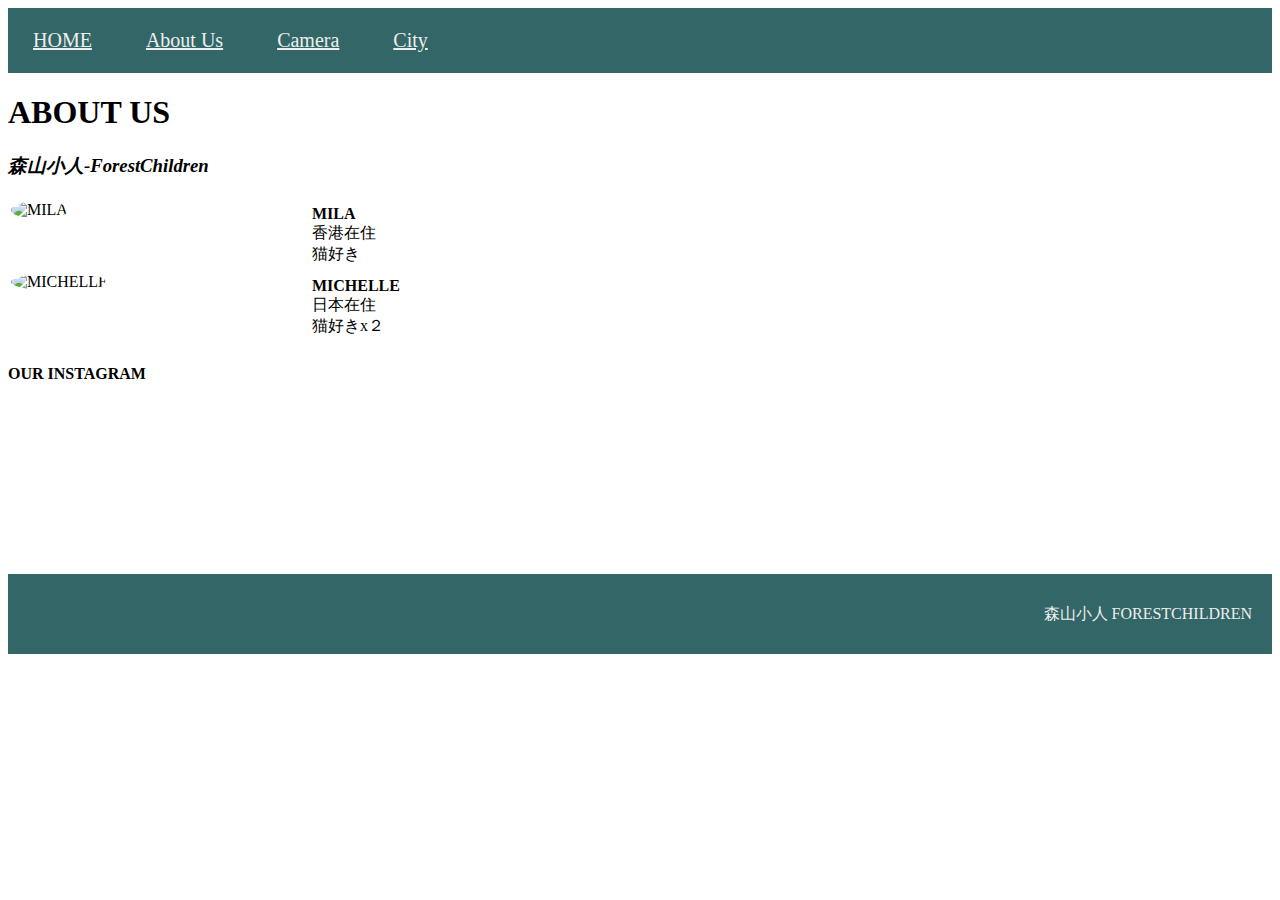
==== aboutus.html @ e5cdf1c3 "Add files via upload" ====
<!DOCTYPE html>
<meta charset="utf-8">
<html lang="ja">
<head>
 <title>森山小人-Forest Children</title> 
<link rel="stylesheet" href="stylesheet.css">
    </head>
    
<body>
    <header>
      <div class="container">
     <a href="index.html"> HOME</a>
     <a href="aboutus.html">About Us</a>
      <a href="#"> Camera</a>
      <a href="#">City</a>
      </div>
    </header>
    <main>
    <h1> ABOUT US</h1>
        <h3><em>森山小人-ForestChildren</em></h3>
    <table>
    <tbody>
    <tr>
    <td><img class="propic" src="img/propic/mila.jpg" alt="MILA"></td>
    <td><strong>MILA</strong><br>香港在住<br>猫好き</td>    
        </tr>
        <tr>
    <td><img class="propic" src="img/propic/mic.jpg" alt="MICHELLE"></td>
    <td><strong>MICHELLE</strong><br>日本在住<br>猫好きx２</td>    
        </tr>
        </tbody>    
        
    </table>
    <aside>
    <h4> OUR INSTAGRAM</h4>    
        
    <!-- LightWidget WIDGET --><script src="https://cdn.lightwidget.com/widgets/lightwidget.js"></script><iframe src="//lightwidget.com/widgets/22d0c5a691a35ce4946860c4f64d90dc.html" scrolling="no" allowtransparency="true" class="lightwidget-widget" style="width:100%;border:0;overflow:hidden;"></iframe>
    </aside>
    
    </main>
     <footer>
    <div class="bottom">
    <p> 森山小人 FORESTCHILDREN</p>          
              </div>
    </footer>
    <script src="main.js"></script>
    </body>
</html>
---- stylesheet.css ----
@charset"utf-8";



.container, main, header, footer{
    width: auto;
}

@media(max-width:450px){
    width:auto;
}

header{
   line-height: 65px;
    background-color: #336666;
    height: 65px;
}

.container a{
    padding-right:25px;
    padding-left: 25px;
    display: inline-block;  
    color: #EEEEEE;
    text-align: center;
    font-size: 20px;
    
}

ul{
    list-style-type: none;
    padding: 0;
    margin: 0;
}

#prev,
#next{
    width: 60px;
}

nav li{
    border: 1px solid #ddd;
    border-radius: 4px;
    font-size: 12px;
    padding: 4px;
    text-align: center;
    cursor: pointer;
    user-select: none;
}

nav li :hover{
    background-color: #f8f8f8; 
}

.thumbnails{
    display: grid;
    gap:5px;
    grid-template-columns: repeat(5, 56px);
}

.thumbnails li{
    cursor: pointer;
    opacity: 0.5;
}

.thumbnails li:hover{
    opacity: 1;
}

img{
    
    vertical-align: bottom;
}

#main{
    width: auto;
    height:auto;
    margin-bottom: 8px;
    display: inline-block;
    margin: 0 auto;
}

nav{
    margin-bottom: 8px
}

nav ul{
    display: flex;
    justify-content: space-between;
}

.thumbnails img{
    width: 56px;
}

.container a:hover{
    transition: 0.8s;
    background-color: #2F4F4F;
}

.place_intro img{
    border-radius: 100%;
    height: 300px;
    width: 300px;
}

.place_intro a:hover{
    opacity: 0.8;
    transition: 0.8s;
}

.place_intro{
    float: left;
    width: 50%;
    text-align: center;
}

.name{
    width: 80%;
    display: inline-block;
    text-align: center;
    line-height: 1.5;
}

.main h2{
    text-align: center;
    font-family: sans-serif;
    font-size: 30px;
}

footer{
    clear: both;
    background-color: #336666;
    line-height: 5;
    text-align: right;
    padding-right: 20px;
    color: #EEEEEE;
}


/*ABOUTUS*/
.propic{
   height: 200px;
   width: 300px;
   border-radius: 100%;
   margin-right: 200px;
   margin-bottom: 50px;
}
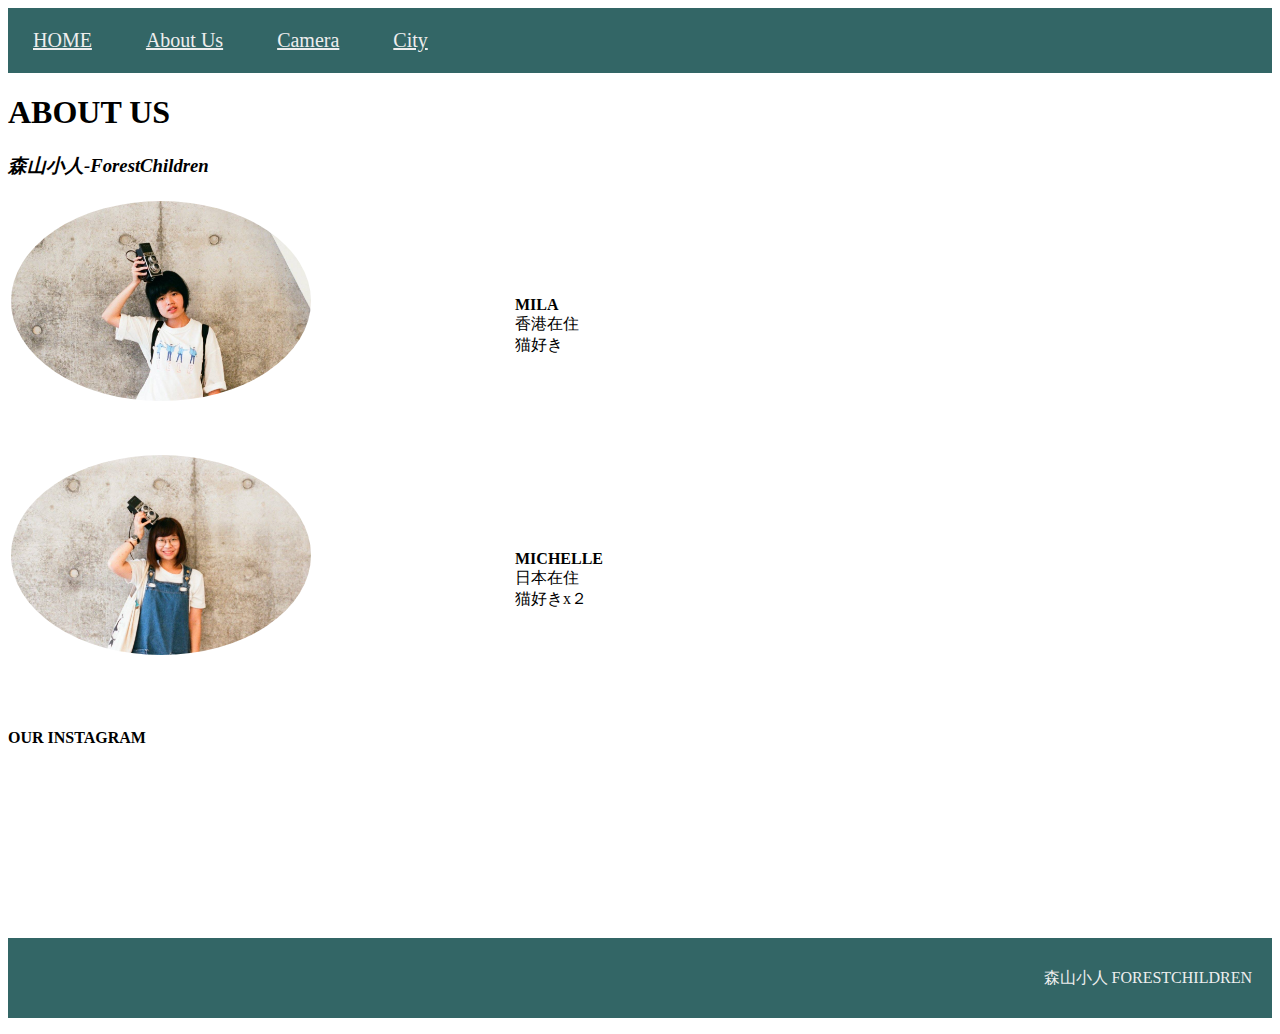
==== commit 475100f7: "Create aboutus.html" ====
--- a/aboutus.html
+++ b/aboutus.html
@@ -45,4 +45,4 @@
     </footer>
     <script src="main.js"></script>
     </body>
-</html>+</html>
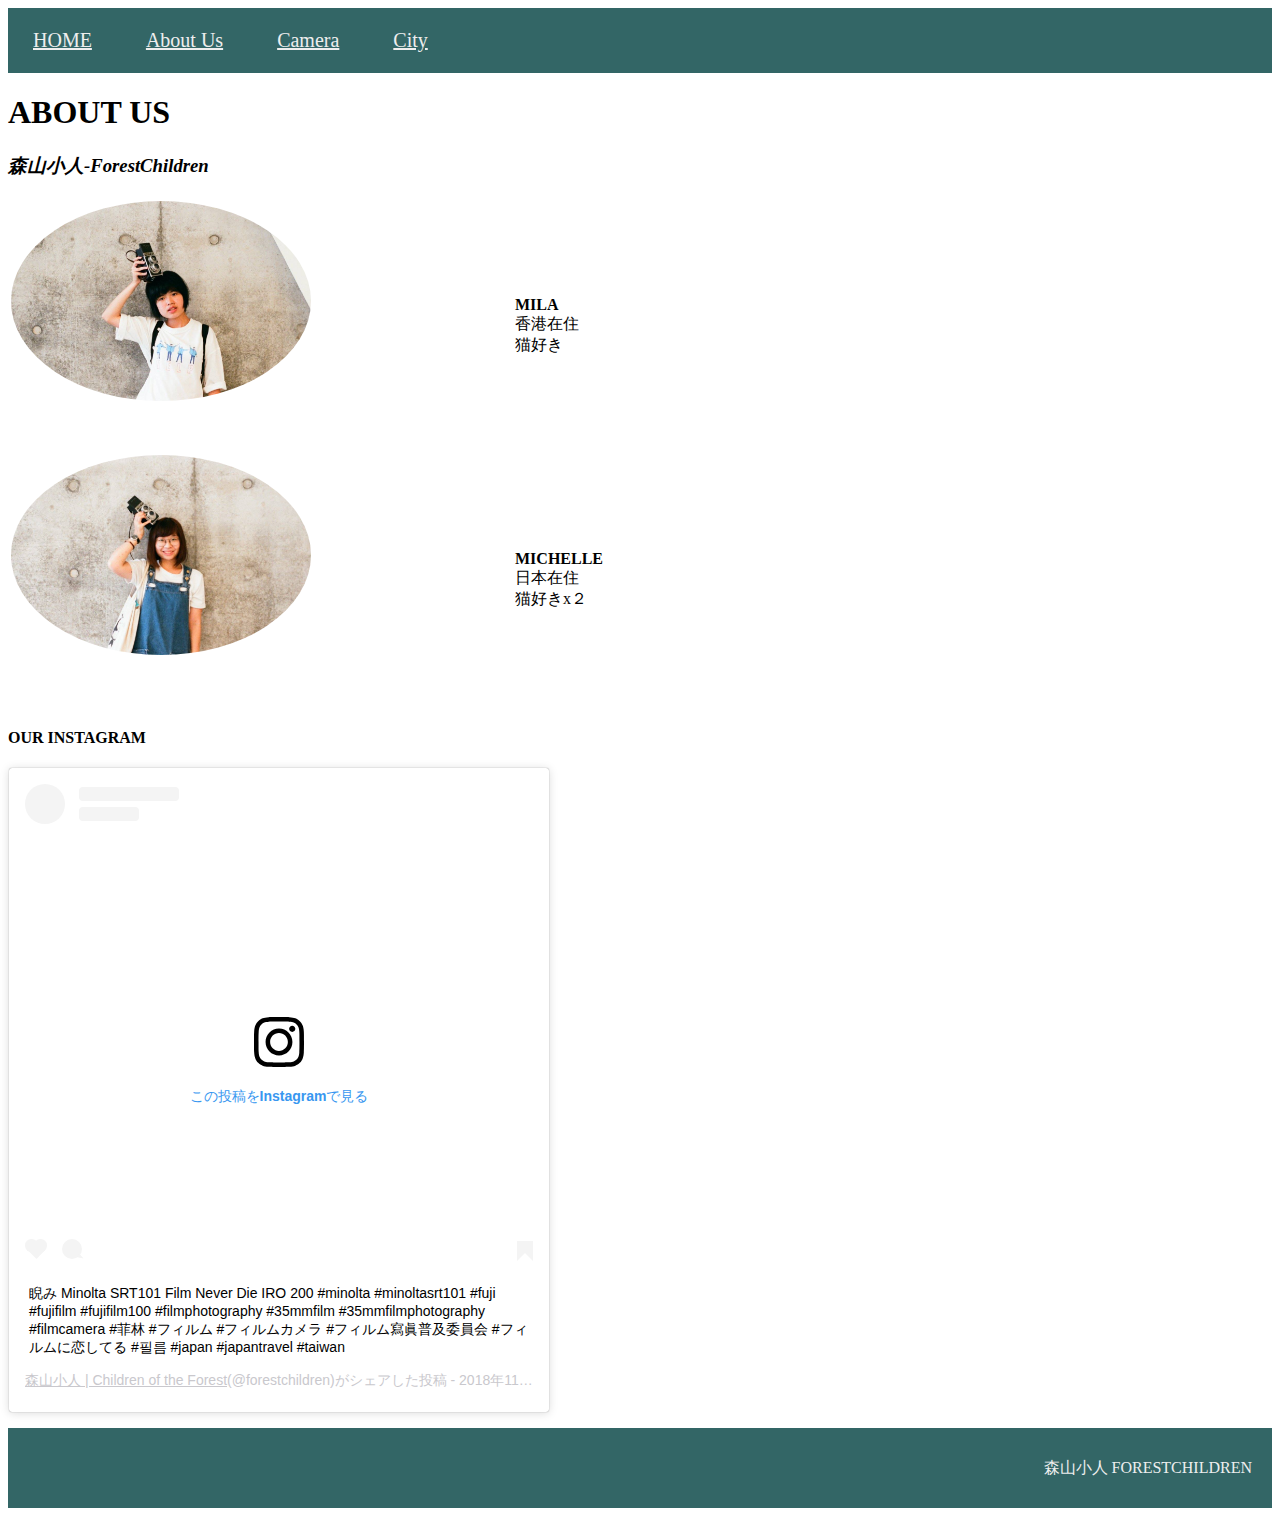
==== commit b0218206: "Update aboutus.html" ====
--- a/aboutus.html
+++ b/aboutus.html
@@ -34,7 +34,7 @@
     <aside>
     <h4> OUR INSTAGRAM</h4>    
         
-    <!-- LightWidget WIDGET --><script src="https://cdn.lightwidget.com/widgets/lightwidget.js"></script><iframe src="//lightwidget.com/widgets/22d0c5a691a35ce4946860c4f64d90dc.html" scrolling="no" allowtransparency="true" class="lightwidget-widget" style="width:100%;border:0;overflow:hidden;"></iframe>
+    <blockquote class="instagram-media" data-instgrm-captioned data-instgrm-permalink="https://www.instagram.com/p/BqzcEcGFAdn/?utm_source=ig_embed&amp;utm_campaign=loading" data-instgrm-version="12" style=" background:#FFF; border:0; border-radius:3px; box-shadow:0 0 1px 0 rgba(0,0,0,0.5),0 1px 10px 0 rgba(0,0,0,0.15); margin: 1px; max-width:540px; min-width:326px; padding:0; width:99.375%; width:-webkit-calc(100% - 2px); width:calc(100% - 2px);"><div style="padding:16px;"> <a href="https://www.instagram.com/p/BqzcEcGFAdn/?utm_source=ig_embed&amp;utm_campaign=loading" style=" background:#FFFFFF; line-height:0; padding:0 0; text-align:center; text-decoration:none; width:100%;" target="_blank"> <div style=" display: flex; flex-direction: row; align-items: center;"> <div style="background-color: #F4F4F4; border-radius: 50%; flex-grow: 0; height: 40px; margin-right: 14px; width: 40px;"></div> <div style="display: flex; flex-direction: column; flex-grow: 1; justify-content: center;"> <div style=" background-color: #F4F4F4; border-radius: 4px; flex-grow: 0; height: 14px; margin-bottom: 6px; width: 100px;"></div> <div style=" background-color: #F4F4F4; border-radius: 4px; flex-grow: 0; height: 14px; width: 60px;"></div></div></div><div style="padding: 19% 0;"></div> <div style="display:block; height:50px; margin:0 auto 12px; width:50px;"><svg width="50px" height="50px" viewBox="0 0 60 60" version="1.1" xmlns="https://www.w3.org/2000/svg" xmlns:xlink="https://www.w3.org/1999/xlink"><g stroke="none" stroke-width="1" fill="none" fill-rule="evenodd"><g transform="translate(-511.000000, -20.000000)" fill="#000000"><g><path d="M556.869,30.41 C554.814,30.41 553.148,32.076 553.148,34.131 C553.148,36.186 554.814,37.852 556.869,37.852 C558.924,37.852 560.59,36.186 560.59,34.131 C560.59,32.076 558.924,30.41 556.869,30.41 M541,60.657 C535.114,60.657 530.342,55.887 530.342,50 C530.342,44.114 535.114,39.342 541,39.342 C546.887,39.342 551.658,44.114 551.658,50 C551.658,55.887 546.887,60.657 541,60.657 M541,33.886 C532.1,33.886 524.886,41.1 524.886,50 C524.886,58.899 532.1,66.113 541,66.113 C549.9,66.113 557.115,58.899 557.115,50 C557.115,41.1 549.9,33.886 541,33.886 M565.378,62.101 C565.244,65.022 564.756,66.606 564.346,67.663 C563.803,69.06 563.154,70.057 562.106,71.106 C561.058,72.155 560.06,72.803 558.662,73.347 C557.607,73.757 556.021,74.244 553.102,74.378 C549.944,74.521 548.997,74.552 541,74.552 C533.003,74.552 532.056,74.521 528.898,74.378 C525.979,74.244 524.393,73.757 523.338,73.347 C521.94,72.803 520.942,72.155 519.894,71.106 C518.846,70.057 518.197,69.06 517.654,67.663 C517.244,66.606 516.755,65.022 516.623,62.101 C516.479,58.943 516.448,57.996 516.448,50 C516.448,42.003 516.479,41.056 516.623,37.899 C516.755,34.978 517.244,33.391 517.654,32.338 C518.197,30.938 518.846,29.942 519.894,28.894 C520.942,27.846 521.94,27.196 523.338,26.654 C524.393,26.244 525.979,25.756 528.898,25.623 C532.057,25.479 533.004,25.448 541,25.448 C548.997,25.448 549.943,25.479 553.102,25.623 C556.021,25.756 557.607,26.244 558.662,26.654 C560.06,27.196 561.058,27.846 562.106,28.894 C563.154,29.942 563.803,30.938 564.346,32.338 C564.756,33.391 565.244,34.978 565.378,37.899 C565.522,41.056 565.552,42.003 565.552,50 C565.552,57.996 565.522,58.943 565.378,62.101 M570.82,37.631 C570.674,34.438 570.167,32.258 569.425,30.349 C568.659,28.377 567.633,26.702 565.965,25.035 C564.297,23.368 562.623,22.342 560.652,21.575 C558.743,20.834 556.562,20.326 553.369,20.18 C550.169,20.033 549.148,20 541,20 C532.853,20 531.831,20.033 528.631,20.18 C525.438,20.326 523.257,20.834 521.349,21.575 C519.376,22.342 517.703,23.368 516.035,25.035 C514.368,26.702 513.342,28.377 512.574,30.349 C511.834,32.258 511.326,34.438 511.181,37.631 C511.035,40.831 511,41.851 511,50 C511,58.147 511.035,59.17 511.181,62.369 C511.326,65.562 511.834,67.743 512.574,69.651 C513.342,71.625 514.368,73.296 516.035,74.965 C517.703,76.634 519.376,77.658 521.349,78.425 C523.257,79.167 525.438,79.673 528.631,79.82 C531.831,79.965 532.853,80.001 541,80.001 C549.148,80.001 550.169,79.965 553.369,79.82 C556.562,79.673 558.743,79.167 560.652,78.425 C562.623,77.658 564.297,76.634 565.965,74.965 C567.633,73.296 568.659,71.625 569.425,69.651 C570.167,67.743 570.674,65.562 570.82,62.369 C570.966,59.17 571,58.147 571,50 C571,41.851 570.966,40.831 570.82,37.631"></path></g></g></g></svg></div><div style="padding-top: 8px;"> <div style=" color:#3897f0; font-family:Arial,sans-serif; font-size:14px; font-style:normal; font-weight:550; line-height:18px;"> この投稿をInstagramで見る</div></div><div style="padding: 12.5% 0;"></div> <div style="display: flex; flex-direction: row; margin-bottom: 14px; align-items: center;"><div> <div style="background-color: #F4F4F4; border-radius: 50%; height: 12.5px; width: 12.5px; transform: translateX(0px) translateY(7px);"></div> <div style="background-color: #F4F4F4; height: 12.5px; transform: rotate(-45deg) translateX(3px) translateY(1px); width: 12.5px; flex-grow: 0; margin-right: 14px; margin-left: 2px;"></div> <div style="background-color: #F4F4F4; border-radius: 50%; height: 12.5px; width: 12.5px; transform: translateX(9px) translateY(-18px);"></div></div><div style="margin-left: 8px;"> <div style=" background-color: #F4F4F4; border-radius: 50%; flex-grow: 0; height: 20px; width: 20px;"></div> <div style=" width: 0; height: 0; border-top: 2px solid transparent; border-left: 6px solid #f4f4f4; border-bottom: 2px solid transparent; transform: translateX(16px) translateY(-4px) rotate(30deg)"></div></div><div style="margin-left: auto;"> <div style=" width: 0px; border-top: 8px solid #F4F4F4; border-right: 8px solid transparent; transform: translateY(16px);"></div> <div style=" background-color: #F4F4F4; flex-grow: 0; height: 12px; width: 16px; transform: translateY(-4px);"></div> <div style=" width: 0; height: 0; border-top: 8px solid #F4F4F4; border-left: 8px solid transparent; transform: translateY(-4px) translateX(8px);"></div></div></div></a> <p style=" margin:8px 0 0 0; padding:0 4px;"> <a href="https://www.instagram.com/p/BqzcEcGFAdn/?utm_source=ig_embed&amp;utm_campaign=loading" style=" color:#000; font-family:Arial,sans-serif; font-size:14px; font-style:normal; font-weight:normal; line-height:17px; text-decoration:none; word-wrap:break-word;" target="_blank">睨み Minolta SRT101 Film Never Die IRO 200 #minolta #minoltasrt101 #fuji #fujifilm #fujifilm100 #filmphotography #35mmfilm #35mmfilmphotography #filmcamera #菲林 #フィルム #フィルムカメラ #フィルム寫眞普及委員会 #フィルムに恋してる #필름 #japan #japantravel #taiwan</a></p> <p style=" color:#c9c8cd; font-family:Arial,sans-serif; font-size:14px; line-height:17px; margin-bottom:0; margin-top:8px; overflow:hidden; padding:8px 0 7px; text-align:center; text-overflow:ellipsis; white-space:nowrap;"><a href="https://www.instagram.com/forestchildren/?utm_source=ig_embed&amp;utm_campaign=loading" style=" color:#c9c8cd; font-family:Arial,sans-serif; font-size:14px; font-style:normal; font-weight:normal; line-height:17px;" target="_blank"> 森山小人 | Children of the Forest</a>(@forestchildren)がシェアした投稿 - <time style=" font-family:Arial,sans-serif; font-size:14px; line-height:17px;" datetime="2018-11-30T12:01:20+00:00">2018年11月月30日午前4時01分PST</time></p></div></blockquote> <script async src="//www.instagram.com/embed.js"></script>
     </aside>
     
     </main>
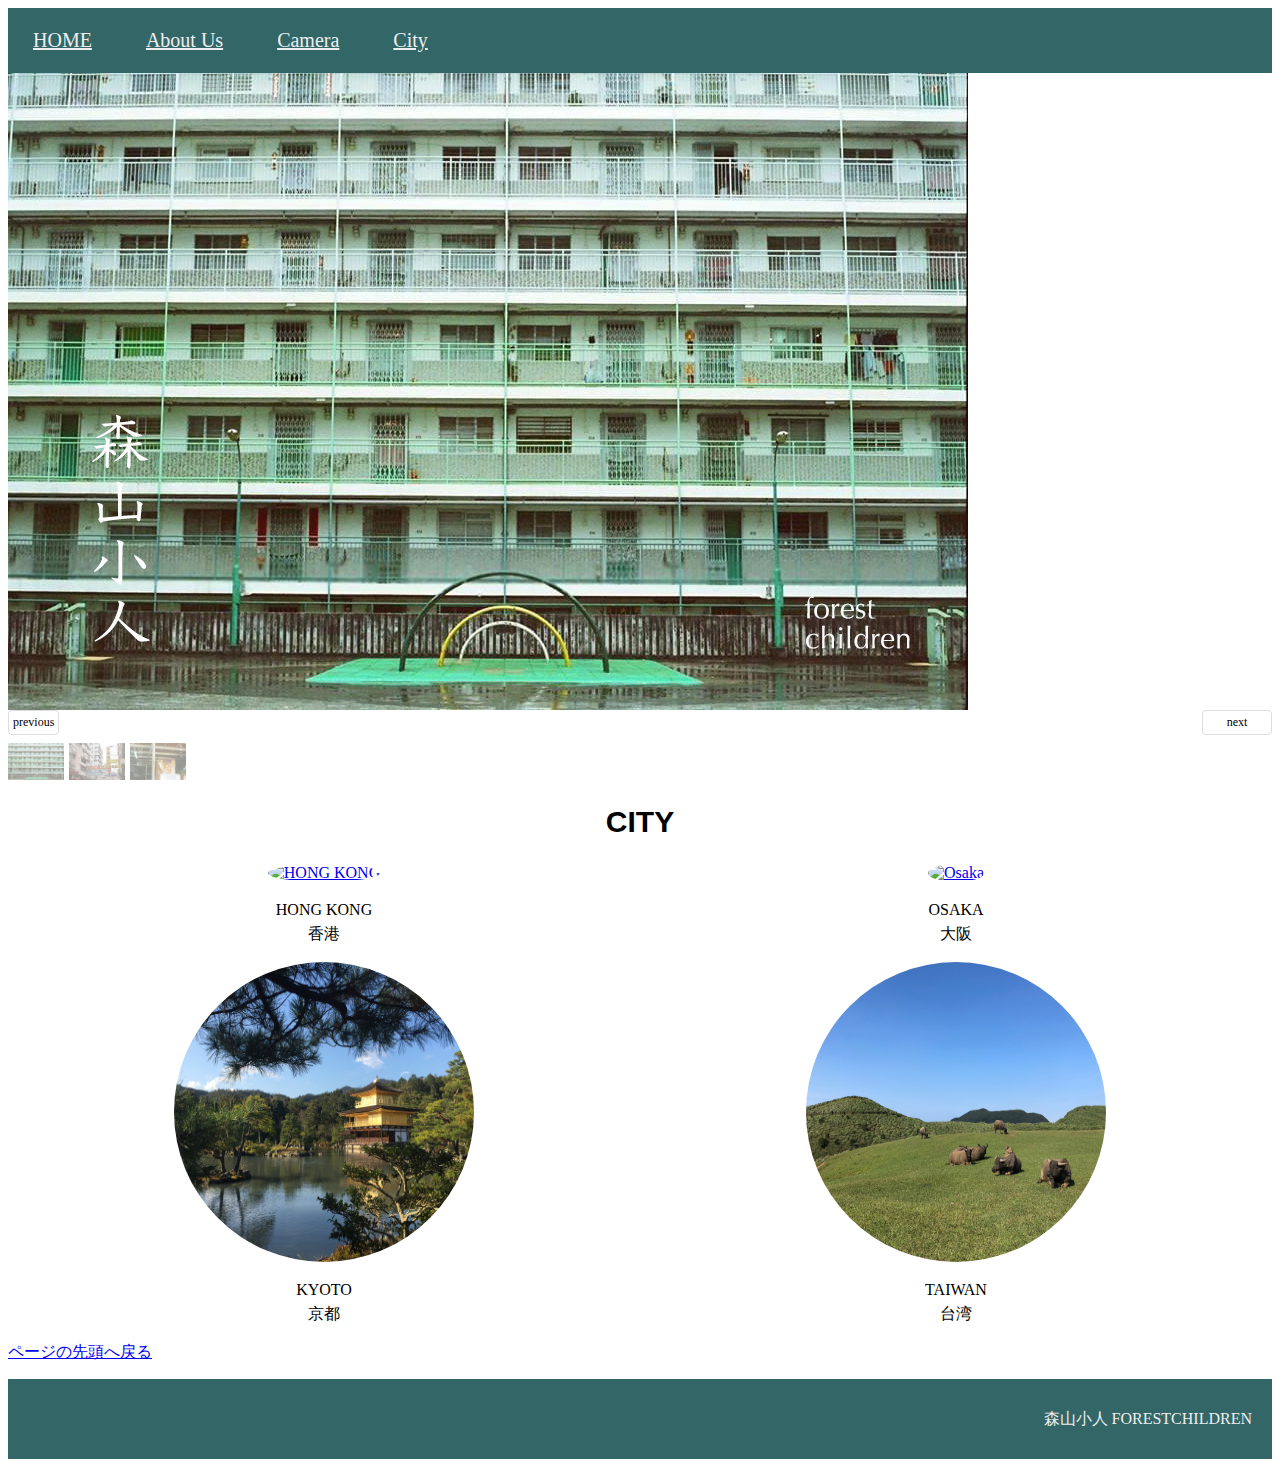
==== commit f65301a5: "Update aboutus.html" ====
--- a/aboutus.html
+++ b/aboutus.html
@@ -2,7 +2,8 @@
 <meta charset="utf-8">
 <html lang="ja">
 <head>
- <title>森山小人-Forest Children</title> 
+ <title>森山小人-Forest Children</title>
+<meta name="description" content="森山小人-Forest Children">
 <link rel="stylesheet" href="stylesheet.css">
     </head>
     
@@ -10,34 +11,53 @@
     <header>
       <div class="container">
      <a href="index.html"> HOME</a>
-     <a href="aboutus.html">About Us</a>
-      <a href="#"> Camera</a>
-      <a href="#">City</a>
+    <a href="aboutus.html">About Us</a>
+      <a href="camera.html"> Camera</a>
+      <a href="city.html">City</a>
       </div>
-    </header>
+</header>
     <main>
-    <h1> ABOUT US</h1>
-        <h3><em>森山小人-ForestChildren</em></h3>
-    <table>
-    <tbody>
-    <tr>
-    <td><img class="propic" src="img/propic/mila.jpg" alt="MILA"></td>
-    <td><strong>MILA</strong><br>香港在住<br>猫好き</td>    
-        </tr>
-        <tr>
-    <td><img class="propic" src="img/propic/mic.jpg" alt="MICHELLE"></td>
-    <td><strong>MICHELLE</strong><br>日本在住<br>猫好きx２</td>    
-        </tr>
-        </tbody>    
-        
-    </table>
-    <aside>
-    <h4> OUR INSTAGRAM</h4>    
-        
-    <blockquote class="instagram-media" data-instgrm-captioned data-instgrm-permalink="https://www.instagram.com/p/BqzcEcGFAdn/?utm_source=ig_embed&amp;utm_campaign=loading" data-instgrm-version="12" style=" background:#FFF; border:0; border-radius:3px; box-shadow:0 0 1px 0 rgba(0,0,0,0.5),0 1px 10px 0 rgba(0,0,0,0.15); margin: 1px; max-width:540px; min-width:326px; padding:0; width:99.375%; width:-webkit-calc(100% - 2px); width:calc(100% - 2px);"><div style="padding:16px;"> <a href="https://www.instagram.com/p/BqzcEcGFAdn/?utm_source=ig_embed&amp;utm_campaign=loading" style=" background:#FFFFFF; line-height:0; padding:0 0; text-align:center; text-decoration:none; width:100%;" target="_blank"> <div style=" display: flex; flex-direction: row; align-items: center;"> <div style="background-color: #F4F4F4; border-radius: 50%; flex-grow: 0; height: 40px; margin-right: 14px; width: 40px;"></div> <div style="display: flex; flex-direction: column; flex-grow: 1; justify-content: center;"> <div style=" background-color: #F4F4F4; border-radius: 4px; flex-grow: 0; height: 14px; margin-bottom: 6px; width: 100px;"></div> <div style=" background-color: #F4F4F4; border-radius: 4px; flex-grow: 0; height: 14px; width: 60px;"></div></div></div><div style="padding: 19% 0;"></div> <div style="display:block; height:50px; margin:0 auto 12px; width:50px;"><svg width="50px" height="50px" viewBox="0 0 60 60" version="1.1" xmlns="https://www.w3.org/2000/svg" xmlns:xlink="https://www.w3.org/1999/xlink"><g stroke="none" stroke-width="1" fill="none" fill-rule="evenodd"><g transform="translate(-511.000000, -20.000000)" fill="#000000"><g><path d="M556.869,30.41 C554.814,30.41 553.148,32.076 553.148,34.131 C553.148,36.186 554.814,37.852 556.869,37.852 C558.924,37.852 560.59,36.186 560.59,34.131 C560.59,32.076 558.924,30.41 556.869,30.41 M541,60.657 C535.114,60.657 530.342,55.887 530.342,50 C530.342,44.114 535.114,39.342 541,39.342 C546.887,39.342 551.658,44.114 551.658,50 C551.658,55.887 546.887,60.657 541,60.657 M541,33.886 C532.1,33.886 524.886,41.1 524.886,50 C524.886,58.899 532.1,66.113 541,66.113 C549.9,66.113 557.115,58.899 557.115,50 C557.115,41.1 549.9,33.886 541,33.886 M565.378,62.101 C565.244,65.022 564.756,66.606 564.346,67.663 C563.803,69.06 563.154,70.057 562.106,71.106 C561.058,72.155 560.06,72.803 558.662,73.347 C557.607,73.757 556.021,74.244 553.102,74.378 C549.944,74.521 548.997,74.552 541,74.552 C533.003,74.552 532.056,74.521 528.898,74.378 C525.979,74.244 524.393,73.757 523.338,73.347 C521.94,72.803 520.942,72.155 519.894,71.106 C518.846,70.057 518.197,69.06 517.654,67.663 C517.244,66.606 516.755,65.022 516.623,62.101 C516.479,58.943 516.448,57.996 516.448,50 C516.448,42.003 516.479,41.056 516.623,37.899 C516.755,34.978 517.244,33.391 517.654,32.338 C518.197,30.938 518.846,29.942 519.894,28.894 C520.942,27.846 521.94,27.196 523.338,26.654 C524.393,26.244 525.979,25.756 528.898,25.623 C532.057,25.479 533.004,25.448 541,25.448 C548.997,25.448 549.943,25.479 553.102,25.623 C556.021,25.756 557.607,26.244 558.662,26.654 C560.06,27.196 561.058,27.846 562.106,28.894 C563.154,29.942 563.803,30.938 564.346,32.338 C564.756,33.391 565.244,34.978 565.378,37.899 C565.522,41.056 565.552,42.003 565.552,50 C565.552,57.996 565.522,58.943 565.378,62.101 M570.82,37.631 C570.674,34.438 570.167,32.258 569.425,30.349 C568.659,28.377 567.633,26.702 565.965,25.035 C564.297,23.368 562.623,22.342 560.652,21.575 C558.743,20.834 556.562,20.326 553.369,20.18 C550.169,20.033 549.148,20 541,20 C532.853,20 531.831,20.033 528.631,20.18 C525.438,20.326 523.257,20.834 521.349,21.575 C519.376,22.342 517.703,23.368 516.035,25.035 C514.368,26.702 513.342,28.377 512.574,30.349 C511.834,32.258 511.326,34.438 511.181,37.631 C511.035,40.831 511,41.851 511,50 C511,58.147 511.035,59.17 511.181,62.369 C511.326,65.562 511.834,67.743 512.574,69.651 C513.342,71.625 514.368,73.296 516.035,74.965 C517.703,76.634 519.376,77.658 521.349,78.425 C523.257,79.167 525.438,79.673 528.631,79.82 C531.831,79.965 532.853,80.001 541,80.001 C549.148,80.001 550.169,79.965 553.369,79.82 C556.562,79.673 558.743,79.167 560.652,78.425 C562.623,77.658 564.297,76.634 565.965,74.965 C567.633,73.296 568.659,71.625 569.425,69.651 C570.167,67.743 570.674,65.562 570.82,62.369 C570.966,59.17 571,58.147 571,50 C571,41.851 570.966,40.831 570.82,37.631"></path></g></g></g></svg></div><div style="padding-top: 8px;"> <div style=" color:#3897f0; font-family:Arial,sans-serif; font-size:14px; font-style:normal; font-weight:550; line-height:18px;"> この投稿をInstagramで見る</div></div><div style="padding: 12.5% 0;"></div> <div style="display: flex; flex-direction: row; margin-bottom: 14px; align-items: center;"><div> <div style="background-color: #F4F4F4; border-radius: 50%; height: 12.5px; width: 12.5px; transform: translateX(0px) translateY(7px);"></div> <div style="background-color: #F4F4F4; height: 12.5px; transform: rotate(-45deg) translateX(3px) translateY(1px); width: 12.5px; flex-grow: 0; margin-right: 14px; margin-left: 2px;"></div> <div style="background-color: #F4F4F4; border-radius: 50%; height: 12.5px; width: 12.5px; transform: translateX(9px) translateY(-18px);"></div></div><div style="margin-left: 8px;"> <div style=" background-color: #F4F4F4; border-radius: 50%; flex-grow: 0; height: 20px; width: 20px;"></div> <div style=" width: 0; height: 0; border-top: 2px solid transparent; border-left: 6px solid #f4f4f4; border-bottom: 2px solid transparent; transform: translateX(16px) translateY(-4px) rotate(30deg)"></div></div><div style="margin-left: auto;"> <div style=" width: 0px; border-top: 8px solid #F4F4F4; border-right: 8px solid transparent; transform: translateY(16px);"></div> <div style=" background-color: #F4F4F4; flex-grow: 0; height: 12px; width: 16px; transform: translateY(-4px);"></div> <div style=" width: 0; height: 0; border-top: 8px solid #F4F4F4; border-left: 8px solid transparent; transform: translateY(-4px) translateX(8px);"></div></div></div></a> <p style=" margin:8px 0 0 0; padding:0 4px;"> <a href="https://www.instagram.com/p/BqzcEcGFAdn/?utm_source=ig_embed&amp;utm_campaign=loading" style=" color:#000; font-family:Arial,sans-serif; font-size:14px; font-style:normal; font-weight:normal; line-height:17px; text-decoration:none; word-wrap:break-word;" target="_blank">睨み Minolta SRT101 Film Never Die IRO 200 #minolta #minoltasrt101 #fuji #fujifilm #fujifilm100 #filmphotography #35mmfilm #35mmfilmphotography #filmcamera #菲林 #フィルム #フィルムカメラ #フィルム寫眞普及委員会 #フィルムに恋してる #필름 #japan #japantravel #taiwan</a></p> <p style=" color:#c9c8cd; font-family:Arial,sans-serif; font-size:14px; line-height:17px; margin-bottom:0; margin-top:8px; overflow:hidden; padding:8px 0 7px; text-align:center; text-overflow:ellipsis; white-space:nowrap;"><a href="https://www.instagram.com/forestchildren/?utm_source=ig_embed&amp;utm_campaign=loading" style=" color:#c9c8cd; font-family:Arial,sans-serif; font-size:14px; font-style:normal; font-weight:normal; line-height:17px;" target="_blank"> 森山小人 | Children of the Forest</a>(@forestchildren)がシェアした投稿 - <time style=" font-family:Arial,sans-serif; font-size:14px; line-height:17px;" datetime="2018-11-30T12:01:20+00:00">2018年11月月30日午前4時01分PST</time></p></div></blockquote> <script async src="//www.instagram.com/embed.js"></script>
-    </aside>
-    
+    <div class="contents">
+        <img id="main">
+        <nav>
+        <ul>
+        <li id="pre">previous</li>
+        <li id="next">next</li>
+        </ul>
+        </nav>
+        <ul class="thumbnails">
+            
+        </ul>
+      </div>
+      <div class="main">
+      <h2>CITY</h2>
+      <div class="place_intro">
+          <div class="place_pic">
+          <a href="#"><img src="img/hongkong_cover.JPG" alt="HONG KONG"></a>
+            </div>
+          <p class="name">HONG KONG <br>香港</p>
+    </div>
+     <div class="place_intro">
+         <div class="place_pic">
+         <a href="#"><img src="img/Osaka.JPG" alt="Osaka"></a>
+         </div>
+           <p class="name">OSAKA<br>大阪</p>
+    </div>
+     <div class="place_intro">
+         <div class="place_pic">
+          <a href="#"><img src="img/Kyoto.JPG" alt="KYOTO"></a>
+         </div>
+           <p class="name">KYOTO<br>京都</p>
+    </div>
+     <div class="place_intro">
+         <div class="place_pic">
+         <a href="#"><img src="img/taiwan.jpg" alt="TAIWAN"></a>
+         </div>
+          <p class="name">TAIWAN<br>台湾</p>
+    </div>
+      </div>
     </main>
+   <p id="pagetop"><a href="#top">ページの先頭へ戻る</a></p>
      <footer>
     <div class="bottom">
     <p> 森山小人 FORESTCHILDREN</p>          
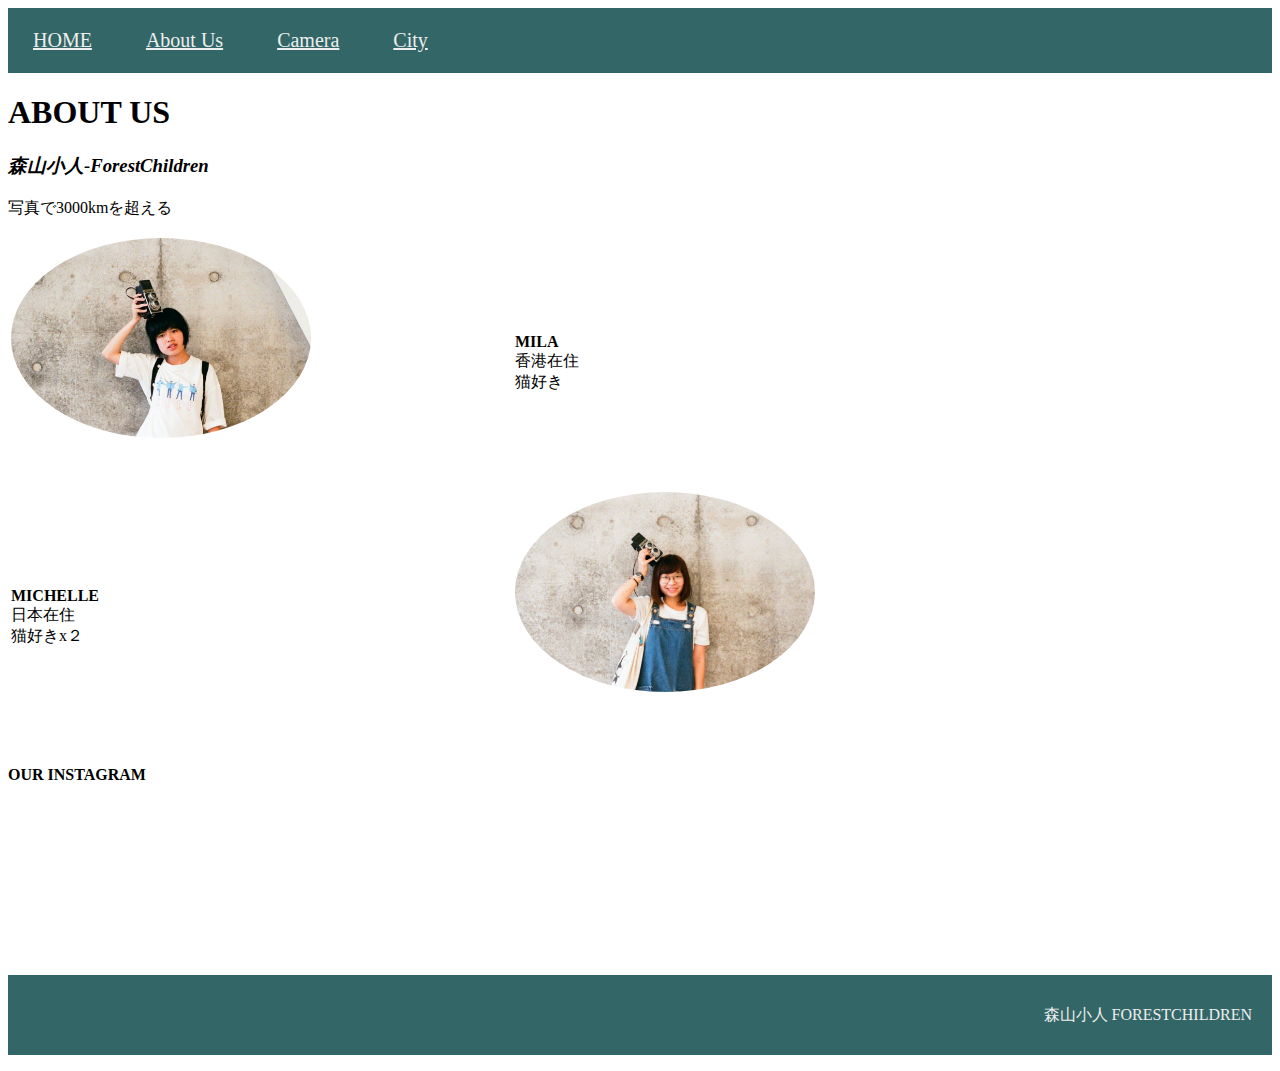
==== commit 244577b1: "Update aboutus.html" ====
--- a/aboutus.html
+++ b/aboutus.html
@@ -2,8 +2,7 @@
 <meta charset="utf-8">
 <html lang="ja">
 <head>
- <title>森山小人-Forest Children</title>
-<meta name="description" content="森山小人-Forest Children">
+ <title>森山小人-Forest Children</title> 
 <link rel="stylesheet" href="stylesheet.css">
     </head>
     
@@ -11,53 +10,35 @@
     <header>
       <div class="container">
      <a href="index.html"> HOME</a>
-    <a href="aboutus.html">About Us</a>
+     <a href="aboutus.html">About Us</a>
       <a href="camera.html"> Camera</a>
       <a href="city.html">City</a>
       </div>
-</header>
+    </header>
     <main>
-    <div class="contents">
-        <img id="main">
-        <nav>
-        <ul>
-        <li id="pre">previous</li>
-        <li id="next">next</li>
-        </ul>
-        </nav>
-        <ul class="thumbnails">
-            
-        </ul>
-      </div>
-      <div class="main">
-      <h2>CITY</h2>
-      <div class="place_intro">
-          <div class="place_pic">
-          <a href="#"><img src="img/hongkong_cover.JPG" alt="HONG KONG"></a>
-            </div>
-          <p class="name">HONG KONG <br>香港</p>
-    </div>
-     <div class="place_intro">
-         <div class="place_pic">
-         <a href="#"><img src="img/Osaka.JPG" alt="Osaka"></a>
-         </div>
-           <p class="name">OSAKA<br>大阪</p>
-    </div>
-     <div class="place_intro">
-         <div class="place_pic">
-          <a href="#"><img src="img/Kyoto.JPG" alt="KYOTO"></a>
-         </div>
-           <p class="name">KYOTO<br>京都</p>
-    </div>
-     <div class="place_intro">
-         <div class="place_pic">
-         <a href="#"><img src="img/taiwan.jpg" alt="TAIWAN"></a>
-         </div>
-          <p class="name">TAIWAN<br>台湾</p>
-    </div>
-      </div>
+    <h1> ABOUT US</h1>
+        <h3><em>森山小人-ForestChildren</em></h3>
+        <p>写真で3000kmを超える</p>
+    <table>
+    <tbody>
+    <tr>
+    <td><img class="propic" src="img/propic/mila.jpg" alt="MILA"></td>
+    <td><strong>MILA</strong><br>香港在住<br>猫好き</td>    
+        </tr>
+        <tr>
+    <td><strong>MICHELLE</strong><br>日本在住<br>猫好きx２</td>
+    <td><img class="propic" src="img/propic/mic.jpg" alt="MICHELLE"></td>    
+        </tr>
+        </tbody>    
+        
+    </table>
+    <aside>
+    <h4> OUR INSTAGRAM</h4>    
+        
+    <!-- LightWidget WIDGET --><script src="https://cdn.lightwidget.com/widgets/lightwidget.js"></script><iframe src="//lightwidget.com/widgets/22d0c5a691a35ce4946860c4f64d90dc.html" scrolling="no" allowtransparency="true" class="lightwidget-widget" style="width:100%;border:0;overflow:hidden;"></iframe>
+    </aside>
+    
     </main>
-   <p id="pagetop"><a href="#top">ページの先頭へ戻る</a></p>
      <footer>
     <div class="bottom">
     <p> 森山小人 FORESTCHILDREN</p>          
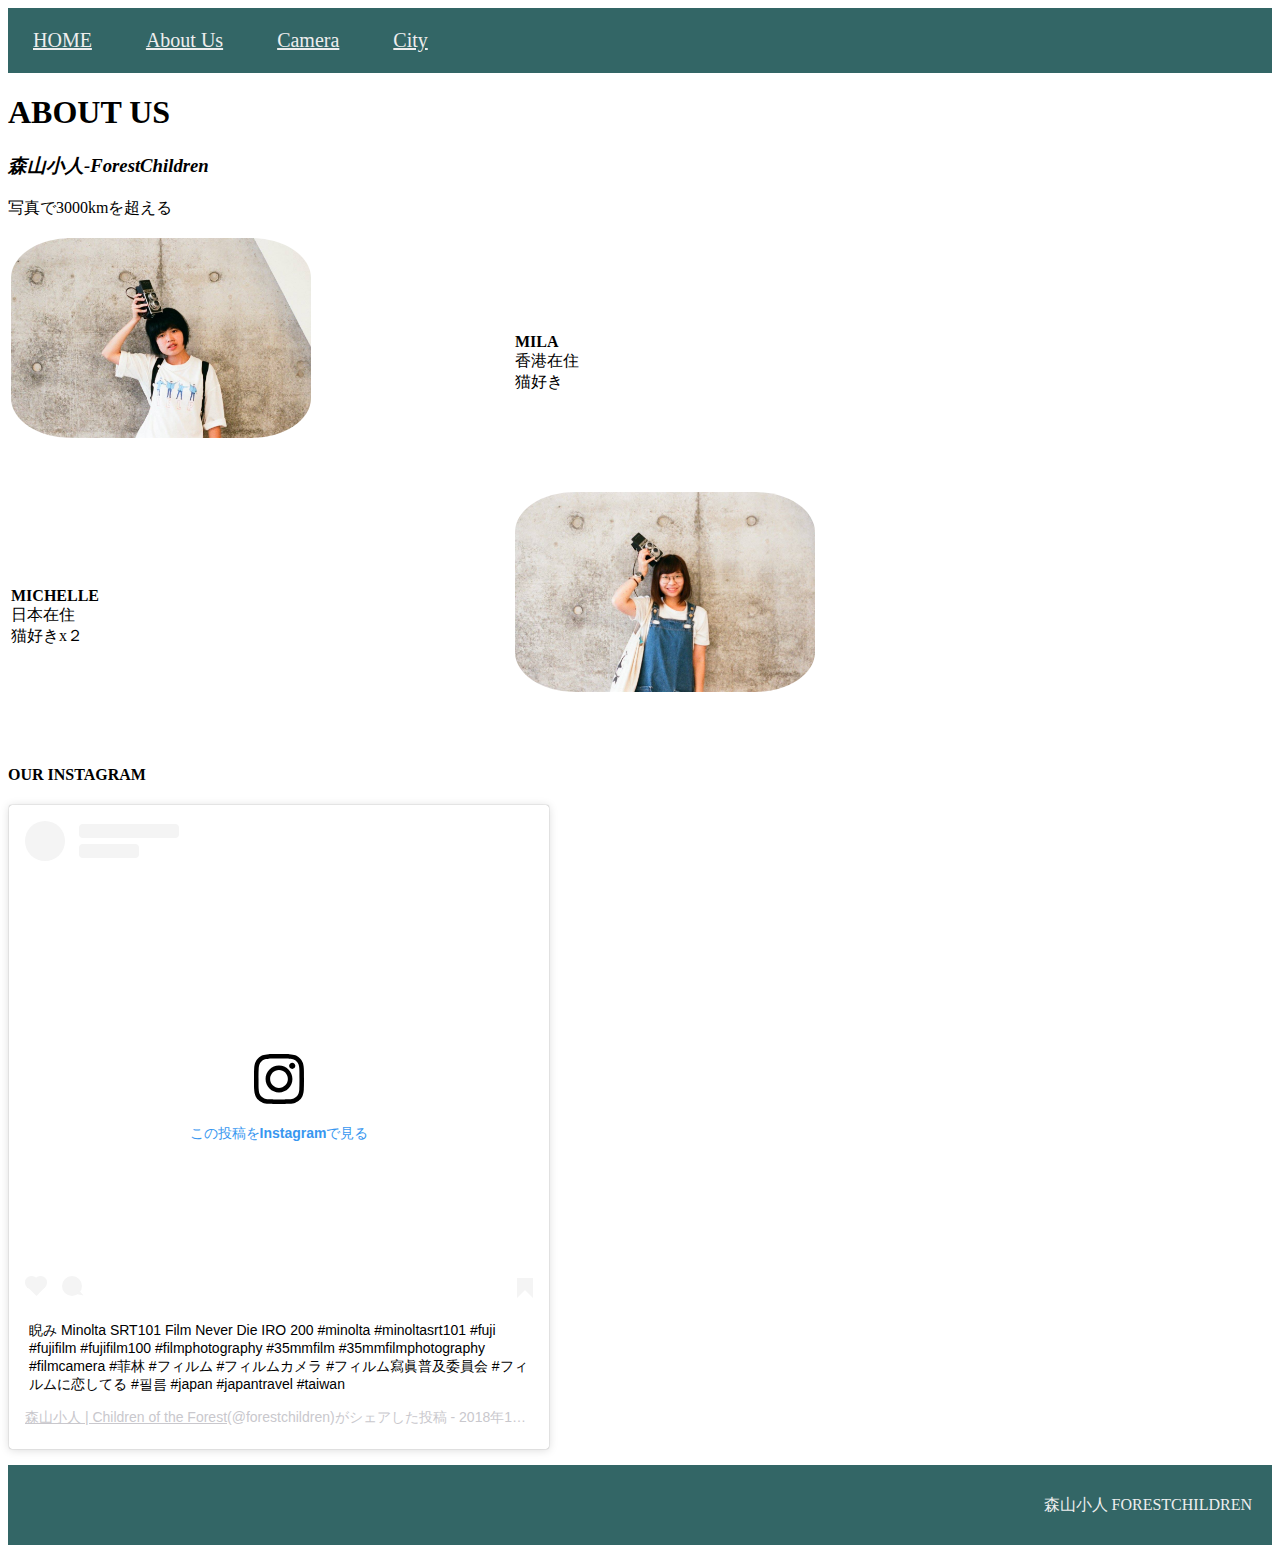
==== commit 4cc8757c: "Update aboutus.html" ====
--- a/aboutus.html
+++ b/aboutus.html
@@ -35,7 +35,7 @@
     <aside>
     <h4> OUR INSTAGRAM</h4>    
         
-    <!-- LightWidget WIDGET --><script src="https://cdn.lightwidget.com/widgets/lightwidget.js"></script><iframe src="//lightwidget.com/widgets/22d0c5a691a35ce4946860c4f64d90dc.html" scrolling="no" allowtransparency="true" class="lightwidget-widget" style="width:100%;border:0;overflow:hidden;"></iframe>
+   <blockquote class="instagram-media" data-instgrm-captioned data-instgrm-permalink="https://www.instagram.com/p/Bq167fbFxD2/?utm_source=ig_embed&amp;utm_campaign=loading" data-instgrm-version="12" style=" background:#FFF; border:0; border-radius:3px; box-shadow:0 0 1px 0 rgba(0,0,0,0.5),0 1px 10px 0 rgba(0,0,0,0.15); margin: 1px; max-width:540px; min-width:326px; padding:0; width:99.375%; width:-webkit-calc(100% - 2px); width:calc(100% - 2px);"><div style="padding:16px;"> <a href="https://www.instagram.com/p/Bq167fbFxD2/?utm_source=ig_embed&amp;utm_campaign=loading" style=" background:#FFFFFF; line-height:0; padding:0 0; text-align:center; text-decoration:none; width:100%;" target="_blank"> <div style=" display: flex; flex-direction: row; align-items: center;"> <div style="background-color: #F4F4F4; border-radius: 50%; flex-grow: 0; height: 40px; margin-right: 14px; width: 40px;"></div> <div style="display: flex; flex-direction: column; flex-grow: 1; justify-content: center;"> <div style=" background-color: #F4F4F4; border-radius: 4px; flex-grow: 0; height: 14px; margin-bottom: 6px; width: 100px;"></div> <div style=" background-color: #F4F4F4; border-radius: 4px; flex-grow: 0; height: 14px; width: 60px;"></div></div></div><div style="padding: 19% 0;"></div> <div style="display:block; height:50px; margin:0 auto 12px; width:50px;"><svg width="50px" height="50px" viewBox="0 0 60 60" version="1.1" xmlns="https://www.w3.org/2000/svg" xmlns:xlink="https://www.w3.org/1999/xlink"><g stroke="none" stroke-width="1" fill="none" fill-rule="evenodd"><g transform="translate(-511.000000, -20.000000)" fill="#000000"><g><path d="M556.869,30.41 C554.814,30.41 553.148,32.076 553.148,34.131 C553.148,36.186 554.814,37.852 556.869,37.852 C558.924,37.852 560.59,36.186 560.59,34.131 C560.59,32.076 558.924,30.41 556.869,30.41 M541,60.657 C535.114,60.657 530.342,55.887 530.342,50 C530.342,44.114 535.114,39.342 541,39.342 C546.887,39.342 551.658,44.114 551.658,50 C551.658,55.887 546.887,60.657 541,60.657 M541,33.886 C532.1,33.886 524.886,41.1 524.886,50 C524.886,58.899 532.1,66.113 541,66.113 C549.9,66.113 557.115,58.899 557.115,50 C557.115,41.1 549.9,33.886 541,33.886 M565.378,62.101 C565.244,65.022 564.756,66.606 564.346,67.663 C563.803,69.06 563.154,70.057 562.106,71.106 C561.058,72.155 560.06,72.803 558.662,73.347 C557.607,73.757 556.021,74.244 553.102,74.378 C549.944,74.521 548.997,74.552 541,74.552 C533.003,74.552 532.056,74.521 528.898,74.378 C525.979,74.244 524.393,73.757 523.338,73.347 C521.94,72.803 520.942,72.155 519.894,71.106 C518.846,70.057 518.197,69.06 517.654,67.663 C517.244,66.606 516.755,65.022 516.623,62.101 C516.479,58.943 516.448,57.996 516.448,50 C516.448,42.003 516.479,41.056 516.623,37.899 C516.755,34.978 517.244,33.391 517.654,32.338 C518.197,30.938 518.846,29.942 519.894,28.894 C520.942,27.846 521.94,27.196 523.338,26.654 C524.393,26.244 525.979,25.756 528.898,25.623 C532.057,25.479 533.004,25.448 541,25.448 C548.997,25.448 549.943,25.479 553.102,25.623 C556.021,25.756 557.607,26.244 558.662,26.654 C560.06,27.196 561.058,27.846 562.106,28.894 C563.154,29.942 563.803,30.938 564.346,32.338 C564.756,33.391 565.244,34.978 565.378,37.899 C565.522,41.056 565.552,42.003 565.552,50 C565.552,57.996 565.522,58.943 565.378,62.101 M570.82,37.631 C570.674,34.438 570.167,32.258 569.425,30.349 C568.659,28.377 567.633,26.702 565.965,25.035 C564.297,23.368 562.623,22.342 560.652,21.575 C558.743,20.834 556.562,20.326 553.369,20.18 C550.169,20.033 549.148,20 541,20 C532.853,20 531.831,20.033 528.631,20.18 C525.438,20.326 523.257,20.834 521.349,21.575 C519.376,22.342 517.703,23.368 516.035,25.035 C514.368,26.702 513.342,28.377 512.574,30.349 C511.834,32.258 511.326,34.438 511.181,37.631 C511.035,40.831 511,41.851 511,50 C511,58.147 511.035,59.17 511.181,62.369 C511.326,65.562 511.834,67.743 512.574,69.651 C513.342,71.625 514.368,73.296 516.035,74.965 C517.703,76.634 519.376,77.658 521.349,78.425 C523.257,79.167 525.438,79.673 528.631,79.82 C531.831,79.965 532.853,80.001 541,80.001 C549.148,80.001 550.169,79.965 553.369,79.82 C556.562,79.673 558.743,79.167 560.652,78.425 C562.623,77.658 564.297,76.634 565.965,74.965 C567.633,73.296 568.659,71.625 569.425,69.651 C570.167,67.743 570.674,65.562 570.82,62.369 C570.966,59.17 571,58.147 571,50 C571,41.851 570.966,40.831 570.82,37.631"></path></g></g></g></svg></div><div style="padding-top: 8px;"> <div style=" color:#3897f0; font-family:Arial,sans-serif; font-size:14px; font-style:normal; font-weight:550; line-height:18px;"> この投稿をInstagramで見る</div></div><div style="padding: 12.5% 0;"></div> <div style="display: flex; flex-direction: row; margin-bottom: 14px; align-items: center;"><div> <div style="background-color: #F4F4F4; border-radius: 50%; height: 12.5px; width: 12.5px; transform: translateX(0px) translateY(7px);"></div> <div style="background-color: #F4F4F4; height: 12.5px; transform: rotate(-45deg) translateX(3px) translateY(1px); width: 12.5px; flex-grow: 0; margin-right: 14px; margin-left: 2px;"></div> <div style="background-color: #F4F4F4; border-radius: 50%; height: 12.5px; width: 12.5px; transform: translateX(9px) translateY(-18px);"></div></div><div style="margin-left: 8px;"> <div style=" background-color: #F4F4F4; border-radius: 50%; flex-grow: 0; height: 20px; width: 20px;"></div> <div style=" width: 0; height: 0; border-top: 2px solid transparent; border-left: 6px solid #f4f4f4; border-bottom: 2px solid transparent; transform: translateX(16px) translateY(-4px) rotate(30deg)"></div></div><div style="margin-left: auto;"> <div style=" width: 0px; border-top: 8px solid #F4F4F4; border-right: 8px solid transparent; transform: translateY(16px);"></div> <div style=" background-color: #F4F4F4; flex-grow: 0; height: 12px; width: 16px; transform: translateY(-4px);"></div> <div style=" width: 0; height: 0; border-top: 8px solid #F4F4F4; border-left: 8px solid transparent; transform: translateY(-4px) translateX(8px);"></div></div></div></a> <p style=" margin:8px 0 0 0; padding:0 4px;"> <a href="https://www.instagram.com/p/Bq167fbFxD2/?utm_source=ig_embed&amp;utm_campaign=loading" style=" color:#000; font-family:Arial,sans-serif; font-size:14px; font-style:normal; font-weight:normal; line-height:17px; text-decoration:none; word-wrap:break-word;" target="_blank">睨み Minolta SRT101 Film Never Die IRO 200 #minolta #minoltasrt101 #fuji #fujifilm #fujifilm100 #filmphotography #35mmfilm #35mmfilmphotography #filmcamera #菲林 #フィルム #フィルムカメラ #フィルム寫眞普及委員会 #フィルムに恋してる #필름 #japan #japantravel #taiwan</a></p> <p style=" color:#c9c8cd; font-family:Arial,sans-serif; font-size:14px; line-height:17px; margin-bottom:0; margin-top:8px; overflow:hidden; padding:8px 0 7px; text-align:center; text-overflow:ellipsis; white-space:nowrap;"><a href="https://www.instagram.com/forestchildren/?utm_source=ig_embed&amp;utm_campaign=loading" style=" color:#c9c8cd; font-family:Arial,sans-serif; font-size:14px; font-style:normal; font-weight:normal; line-height:17px;" target="_blank"> 森山小人 | Children of the Forest</a>(@forestchildren)がシェアした投稿 - <time style=" font-family:Arial,sans-serif; font-size:14px; line-height:17px;" datetime="2018-12-01T11:09:29+00:00">2018年12月月1日午前3時09分PST</time></p></div></blockquote> <script async src="//www.instagram.com/embed.js"></script>
     </aside>
     
     </main>
--- a/stylesheet.css
+++ b/stylesheet.css
@@ -141,9 +141,52 @@
 .propic{
    height: 200px;
    width: 300px;
-   border-radius: 100%;
+   border-radius: 20%;
    margin-right: 200px;
    margin-bottom: 50px;
 }
 
+/*CAMERA*/
+.cameraintro{
+    margin: 30px auto;
+    width: 600px;
+}
 
+.campic{
+    width: 500px;
+}
+
+.menu{
+    list-style-type: none;
+    padding: 0;
+    margin: 0;
+    display: flex;
+}
+
+.menu li a{
+    display: inline-block;
+    width: 100px;
+    text-align: center;
+    padding: 8px 0;
+    color: #2E4053;
+    text-decoration: none;
+    border-radius: 8px 8px 0 0;
+}
+
+.menu li a.active{
+    background: #03A891;
+    color: #F1F1F1;
+}
+
+.menu li a:not(.active):hover{
+    transition: 0.5s;
+    opacity: 0.5;
+}
+
+.details.active {
+    display: block;
+}
+
+.details{
+    display: none;
+}
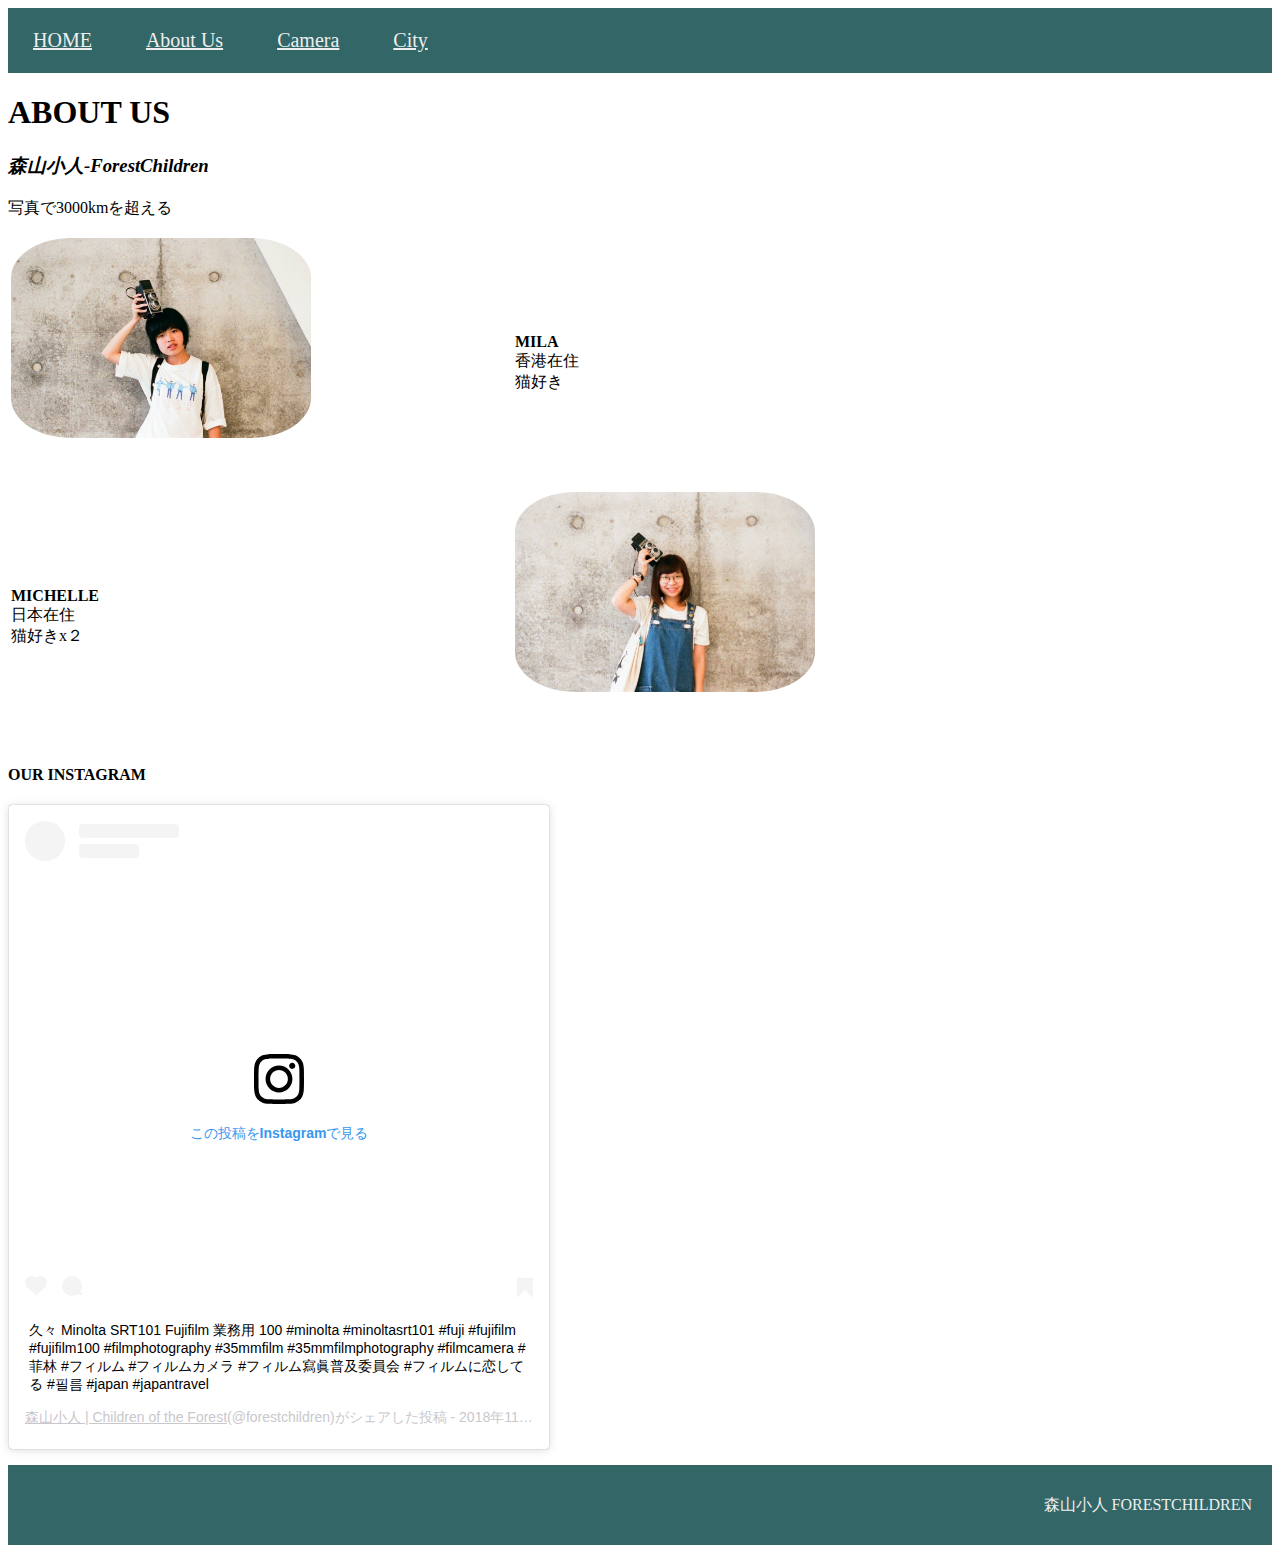
==== commit 75cbf5c6: "Update aboutus.html" ====
--- a/aboutus.html
+++ b/aboutus.html
@@ -16,6 +16,7 @@
       </div>
     </header>
     <main>
+    <div class="introduction">   
     <h1> ABOUT US</h1>
         <h3><em>森山小人-ForestChildren</em></h3>
         <p>写真で3000kmを超える</p>
@@ -35,15 +36,14 @@
     <aside>
     <h4> OUR INSTAGRAM</h4>    
         
-   <blockquote class="instagram-media" data-instgrm-captioned data-instgrm-permalink="https://www.instagram.com/p/Bq167fbFxD2/?utm_source=ig_embed&amp;utm_campaign=loading" data-instgrm-version="12" style=" background:#FFF; border:0; border-radius:3px; box-shadow:0 0 1px 0 rgba(0,0,0,0.5),0 1px 10px 0 rgba(0,0,0,0.15); margin: 1px; max-width:540px; min-width:326px; padding:0; width:99.375%; width:-webkit-calc(100% - 2px); width:calc(100% - 2px);"><div style="padding:16px;"> <a href="https://www.instagram.com/p/Bq167fbFxD2/?utm_source=ig_embed&amp;utm_campaign=loading" style=" background:#FFFFFF; line-height:0; padding:0 0; text-align:center; text-decoration:none; width:100%;" target="_blank"> <div style=" display: flex; flex-direction: row; align-items: center;"> <div style="background-color: #F4F4F4; border-radius: 50%; flex-grow: 0; height: 40px; margin-right: 14px; width: 40px;"></div> <div style="display: flex; flex-direction: column; flex-grow: 1; justify-content: center;"> <div style=" background-color: #F4F4F4; border-radius: 4px; flex-grow: 0; height: 14px; margin-bottom: 6px; width: 100px;"></div> <div style=" background-color: #F4F4F4; border-radius: 4px; flex-grow: 0; height: 14px; width: 60px;"></div></div></div><div style="padding: 19% 0;"></div> <div style="display:block; height:50px; margin:0 auto 12px; width:50px;"><svg width="50px" height="50px" viewBox="0 0 60 60" version="1.1" xmlns="https://www.w3.org/2000/svg" xmlns:xlink="https://www.w3.org/1999/xlink"><g stroke="none" stroke-width="1" fill="none" fill-rule="evenodd"><g transform="translate(-511.000000, -20.000000)" fill="#000000"><g><path d="M556.869,30.41 C554.814,30.41 553.148,32.076 553.148,34.131 C553.148,36.186 554.814,37.852 556.869,37.852 C558.924,37.852 560.59,36.186 560.59,34.131 C560.59,32.076 558.924,30.41 556.869,30.41 M541,60.657 C535.114,60.657 530.342,55.887 530.342,50 C530.342,44.114 535.114,39.342 541,39.342 C546.887,39.342 551.658,44.114 551.658,50 C551.658,55.887 546.887,60.657 541,60.657 M541,33.886 C532.1,33.886 524.886,41.1 524.886,50 C524.886,58.899 532.1,66.113 541,66.113 C549.9,66.113 557.115,58.899 557.115,50 C557.115,41.1 549.9,33.886 541,33.886 M565.378,62.101 C565.244,65.022 564.756,66.606 564.346,67.663 C563.803,69.06 563.154,70.057 562.106,71.106 C561.058,72.155 560.06,72.803 558.662,73.347 C557.607,73.757 556.021,74.244 553.102,74.378 C549.944,74.521 548.997,74.552 541,74.552 C533.003,74.552 532.056,74.521 528.898,74.378 C525.979,74.244 524.393,73.757 523.338,73.347 C521.94,72.803 520.942,72.155 519.894,71.106 C518.846,70.057 518.197,69.06 517.654,67.663 C517.244,66.606 516.755,65.022 516.623,62.101 C516.479,58.943 516.448,57.996 516.448,50 C516.448,42.003 516.479,41.056 516.623,37.899 C516.755,34.978 517.244,33.391 517.654,32.338 C518.197,30.938 518.846,29.942 519.894,28.894 C520.942,27.846 521.94,27.196 523.338,26.654 C524.393,26.244 525.979,25.756 528.898,25.623 C532.057,25.479 533.004,25.448 541,25.448 C548.997,25.448 549.943,25.479 553.102,25.623 C556.021,25.756 557.607,26.244 558.662,26.654 C560.06,27.196 561.058,27.846 562.106,28.894 C563.154,29.942 563.803,30.938 564.346,32.338 C564.756,33.391 565.244,34.978 565.378,37.899 C565.522,41.056 565.552,42.003 565.552,50 C565.552,57.996 565.522,58.943 565.378,62.101 M570.82,37.631 C570.674,34.438 570.167,32.258 569.425,30.349 C568.659,28.377 567.633,26.702 565.965,25.035 C564.297,23.368 562.623,22.342 560.652,21.575 C558.743,20.834 556.562,20.326 553.369,20.18 C550.169,20.033 549.148,20 541,20 C532.853,20 531.831,20.033 528.631,20.18 C525.438,20.326 523.257,20.834 521.349,21.575 C519.376,22.342 517.703,23.368 516.035,25.035 C514.368,26.702 513.342,28.377 512.574,30.349 C511.834,32.258 511.326,34.438 511.181,37.631 C511.035,40.831 511,41.851 511,50 C511,58.147 511.035,59.17 511.181,62.369 C511.326,65.562 511.834,67.743 512.574,69.651 C513.342,71.625 514.368,73.296 516.035,74.965 C517.703,76.634 519.376,77.658 521.349,78.425 C523.257,79.167 525.438,79.673 528.631,79.82 C531.831,79.965 532.853,80.001 541,80.001 C549.148,80.001 550.169,79.965 553.369,79.82 C556.562,79.673 558.743,79.167 560.652,78.425 C562.623,77.658 564.297,76.634 565.965,74.965 C567.633,73.296 568.659,71.625 569.425,69.651 C570.167,67.743 570.674,65.562 570.82,62.369 C570.966,59.17 571,58.147 571,50 C571,41.851 570.966,40.831 570.82,37.631"></path></g></g></g></svg></div><div style="padding-top: 8px;"> <div style=" color:#3897f0; font-family:Arial,sans-serif; font-size:14px; font-style:normal; font-weight:550; line-height:18px;"> この投稿をInstagramで見る</div></div><div style="padding: 12.5% 0;"></div> <div style="display: flex; flex-direction: row; margin-bottom: 14px; align-items: center;"><div> <div style="background-color: #F4F4F4; border-radius: 50%; height: 12.5px; width: 12.5px; transform: translateX(0px) translateY(7px);"></div> <div style="background-color: #F4F4F4; height: 12.5px; transform: rotate(-45deg) translateX(3px) translateY(1px); width: 12.5px; flex-grow: 0; margin-right: 14px; margin-left: 2px;"></div> <div style="background-color: #F4F4F4; border-radius: 50%; height: 12.5px; width: 12.5px; transform: translateX(9px) translateY(-18px);"></div></div><div style="margin-left: 8px;"> <div style=" background-color: #F4F4F4; border-radius: 50%; flex-grow: 0; height: 20px; width: 20px;"></div> <div style=" width: 0; height: 0; border-top: 2px solid transparent; border-left: 6px solid #f4f4f4; border-bottom: 2px solid transparent; transform: translateX(16px) translateY(-4px) rotate(30deg)"></div></div><div style="margin-left: auto;"> <div style=" width: 0px; border-top: 8px solid #F4F4F4; border-right: 8px solid transparent; transform: translateY(16px);"></div> <div style=" background-color: #F4F4F4; flex-grow: 0; height: 12px; width: 16px; transform: translateY(-4px);"></div> <div style=" width: 0; height: 0; border-top: 8px solid #F4F4F4; border-left: 8px solid transparent; transform: translateY(-4px) translateX(8px);"></div></div></div></a> <p style=" margin:8px 0 0 0; padding:0 4px;"> <a href="https://www.instagram.com/p/Bq167fbFxD2/?utm_source=ig_embed&amp;utm_campaign=loading" style=" color:#000; font-family:Arial,sans-serif; font-size:14px; font-style:normal; font-weight:normal; line-height:17px; text-decoration:none; word-wrap:break-word;" target="_blank">睨み Minolta SRT101 Film Never Die IRO 200 #minolta #minoltasrt101 #fuji #fujifilm #fujifilm100 #filmphotography #35mmfilm #35mmfilmphotography #filmcamera #菲林 #フィルム #フィルムカメラ #フィルム寫眞普及委員会 #フィルムに恋してる #필름 #japan #japantravel #taiwan</a></p> <p style=" color:#c9c8cd; font-family:Arial,sans-serif; font-size:14px; line-height:17px; margin-bottom:0; margin-top:8px; overflow:hidden; padding:8px 0 7px; text-align:center; text-overflow:ellipsis; white-space:nowrap;"><a href="https://www.instagram.com/forestchildren/?utm_source=ig_embed&amp;utm_campaign=loading" style=" color:#c9c8cd; font-family:Arial,sans-serif; font-size:14px; font-style:normal; font-weight:normal; line-height:17px;" target="_blank"> 森山小人 | Children of the Forest</a>(@forestchildren)がシェアした投稿 - <time style=" font-family:Arial,sans-serif; font-size:14px; line-height:17px;" datetime="2018-12-01T11:09:29+00:00">2018年12月月1日午前3時09分PST</time></p></div></blockquote> <script async src="//www.instagram.com/embed.js"></script>
+   <blockquote class="instagram-media" data-instgrm-captioned data-instgrm-permalink="https://www.instagram.com/p/Bp8YlsSl1t8/?utm_source=ig_embed&amp;utm_campaign=loading" data-instgrm-version="12" style=" background:#FFF; border:0; border-radius:3px; box-shadow:0 0 1px 0 rgba(0,0,0,0.5),0 1px 10px 0 rgba(0,0,0,0.15); margin: 1px; max-width:540px; min-width:326px; padding:0; width:99.375%; width:-webkit-calc(100% - 2px); width:calc(100% - 2px);"><div style="padding:16px;"> <a href="https://www.instagram.com/p/Bp8YlsSl1t8/?utm_source=ig_embed&amp;utm_campaign=loading" style=" background:#FFFFFF; line-height:0; padding:0 0; text-align:center; text-decoration:none; width:100%;" target="_blank"> <div style=" display: flex; flex-direction: row; align-items: center;"> <div style="background-color: #F4F4F4; border-radius: 50%; flex-grow: 0; height: 40px; margin-right: 14px; width: 40px;"></div> <div style="display: flex; flex-direction: column; flex-grow: 1; justify-content: center;"> <div style=" background-color: #F4F4F4; border-radius: 4px; flex-grow: 0; height: 14px; margin-bottom: 6px; width: 100px;"></div> <div style=" background-color: #F4F4F4; border-radius: 4px; flex-grow: 0; height: 14px; width: 60px;"></div></div></div><div style="padding: 19% 0;"></div> <div style="display:block; height:50px; margin:0 auto 12px; width:50px;"><svg width="50px" height="50px" viewBox="0 0 60 60" version="1.1" xmlns="https://www.w3.org/2000/svg" xmlns:xlink="https://www.w3.org/1999/xlink"><g stroke="none" stroke-width="1" fill="none" fill-rule="evenodd"><g transform="translate(-511.000000, -20.000000)" fill="#000000"><g><path d="M556.869,30.41 C554.814,30.41 553.148,32.076 553.148,34.131 C553.148,36.186 554.814,37.852 556.869,37.852 C558.924,37.852 560.59,36.186 560.59,34.131 C560.59,32.076 558.924,30.41 556.869,30.41 M541,60.657 C535.114,60.657 530.342,55.887 530.342,50 C530.342,44.114 535.114,39.342 541,39.342 C546.887,39.342 551.658,44.114 551.658,50 C551.658,55.887 546.887,60.657 541,60.657 M541,33.886 C532.1,33.886 524.886,41.1 524.886,50 C524.886,58.899 532.1,66.113 541,66.113 C549.9,66.113 557.115,58.899 557.115,50 C557.115,41.1 549.9,33.886 541,33.886 M565.378,62.101 C565.244,65.022 564.756,66.606 564.346,67.663 C563.803,69.06 563.154,70.057 562.106,71.106 C561.058,72.155 560.06,72.803 558.662,73.347 C557.607,73.757 556.021,74.244 553.102,74.378 C549.944,74.521 548.997,74.552 541,74.552 C533.003,74.552 532.056,74.521 528.898,74.378 C525.979,74.244 524.393,73.757 523.338,73.347 C521.94,72.803 520.942,72.155 519.894,71.106 C518.846,70.057 518.197,69.06 517.654,67.663 C517.244,66.606 516.755,65.022 516.623,62.101 C516.479,58.943 516.448,57.996 516.448,50 C516.448,42.003 516.479,41.056 516.623,37.899 C516.755,34.978 517.244,33.391 517.654,32.338 C518.197,30.938 518.846,29.942 519.894,28.894 C520.942,27.846 521.94,27.196 523.338,26.654 C524.393,26.244 525.979,25.756 528.898,25.623 C532.057,25.479 533.004,25.448 541,25.448 C548.997,25.448 549.943,25.479 553.102,25.623 C556.021,25.756 557.607,26.244 558.662,26.654 C560.06,27.196 561.058,27.846 562.106,28.894 C563.154,29.942 563.803,30.938 564.346,32.338 C564.756,33.391 565.244,34.978 565.378,37.899 C565.522,41.056 565.552,42.003 565.552,50 C565.552,57.996 565.522,58.943 565.378,62.101 M570.82,37.631 C570.674,34.438 570.167,32.258 569.425,30.349 C568.659,28.377 567.633,26.702 565.965,25.035 C564.297,23.368 562.623,22.342 560.652,21.575 C558.743,20.834 556.562,20.326 553.369,20.18 C550.169,20.033 549.148,20 541,20 C532.853,20 531.831,20.033 528.631,20.18 C525.438,20.326 523.257,20.834 521.349,21.575 C519.376,22.342 517.703,23.368 516.035,25.035 C514.368,26.702 513.342,28.377 512.574,30.349 C511.834,32.258 511.326,34.438 511.181,37.631 C511.035,40.831 511,41.851 511,50 C511,58.147 511.035,59.17 511.181,62.369 C511.326,65.562 511.834,67.743 512.574,69.651 C513.342,71.625 514.368,73.296 516.035,74.965 C517.703,76.634 519.376,77.658 521.349,78.425 C523.257,79.167 525.438,79.673 528.631,79.82 C531.831,79.965 532.853,80.001 541,80.001 C549.148,80.001 550.169,79.965 553.369,79.82 C556.562,79.673 558.743,79.167 560.652,78.425 C562.623,77.658 564.297,76.634 565.965,74.965 C567.633,73.296 568.659,71.625 569.425,69.651 C570.167,67.743 570.674,65.562 570.82,62.369 C570.966,59.17 571,58.147 571,50 C571,41.851 570.966,40.831 570.82,37.631"></path></g></g></g></svg></div><div style="padding-top: 8px;"> <div style=" color:#3897f0; font-family:Arial,sans-serif; font-size:14px; font-style:normal; font-weight:550; line-height:18px;"> この投稿をInstagramで見る</div></div><div style="padding: 12.5% 0;"></div> <div style="display: flex; flex-direction: row; margin-bottom: 14px; align-items: center;"><div> <div style="background-color: #F4F4F4; border-radius: 50%; height: 12.5px; width: 12.5px; transform: translateX(0px) translateY(7px);"></div> <div style="background-color: #F4F4F4; height: 12.5px; transform: rotate(-45deg) translateX(3px) translateY(1px); width: 12.5px; flex-grow: 0; margin-right: 14px; margin-left: 2px;"></div> <div style="background-color: #F4F4F4; border-radius: 50%; height: 12.5px; width: 12.5px; transform: translateX(9px) translateY(-18px);"></div></div><div style="margin-left: 8px;"> <div style=" background-color: #F4F4F4; border-radius: 50%; flex-grow: 0; height: 20px; width: 20px;"></div> <div style=" width: 0; height: 0; border-top: 2px solid transparent; border-left: 6px solid #f4f4f4; border-bottom: 2px solid transparent; transform: translateX(16px) translateY(-4px) rotate(30deg)"></div></div><div style="margin-left: auto;"> <div style=" width: 0px; border-top: 8px solid #F4F4F4; border-right: 8px solid transparent; transform: translateY(16px);"></div> <div style=" background-color: #F4F4F4; flex-grow: 0; height: 12px; width: 16px; transform: translateY(-4px);"></div> <div style=" width: 0; height: 0; border-top: 8px solid #F4F4F4; border-left: 8px solid transparent; transform: translateY(-4px) translateX(8px);"></div></div></div></a> <p style=" margin:8px 0 0 0; padding:0 4px;"> <a href="https://www.instagram.com/p/Bp8YlsSl1t8/?utm_source=ig_embed&amp;utm_campaign=loading" style=" color:#000; font-family:Arial,sans-serif; font-size:14px; font-style:normal; font-weight:normal; line-height:17px; text-decoration:none; word-wrap:break-word;" target="_blank">久々 Minolta SRT101 Fujifilm 業務用 100 #minolta #minoltasrt101 #fuji #fujifilm #fujifilm100 #filmphotography #35mmfilm #35mmfilmphotography #filmcamera #菲林 #フィルム #フィルムカメラ #フィルム寫眞普及委員会 #フィルムに恋してる #필름 #japan #japantravel</a></p> <p style=" color:#c9c8cd; font-family:Arial,sans-serif; font-size:14px; line-height:17px; margin-bottom:0; margin-top:8px; overflow:hidden; padding:8px 0 7px; text-align:center; text-overflow:ellipsis; white-space:nowrap;"><a href="https://www.instagram.com/forestchildren/?utm_source=ig_embed&amp;utm_campaign=loading" style=" color:#c9c8cd; font-family:Arial,sans-serif; font-size:14px; font-style:normal; font-weight:normal; line-height:17px;" target="_blank"> 森山小人 | Children of the Forest</a>(@forestchildren)がシェアした投稿 - <time style=" font-family:Arial,sans-serif; font-size:14px; line-height:17px;" datetime="2018-11-09T02:52:42+00:00">2018年11月月8日午後6時52分PST</time></p></div></blockquote> <script async src="//www.instagram.com/embed.js"></script>
     </aside>
-    
+    </div> 
     </main>
      <footer>
     <div class="bottom">
     <p> 森山小人 FORESTCHILDREN</p>          
               </div>
     </footer>
-    <script src="main.js"></script>
     </body>
 </html>
